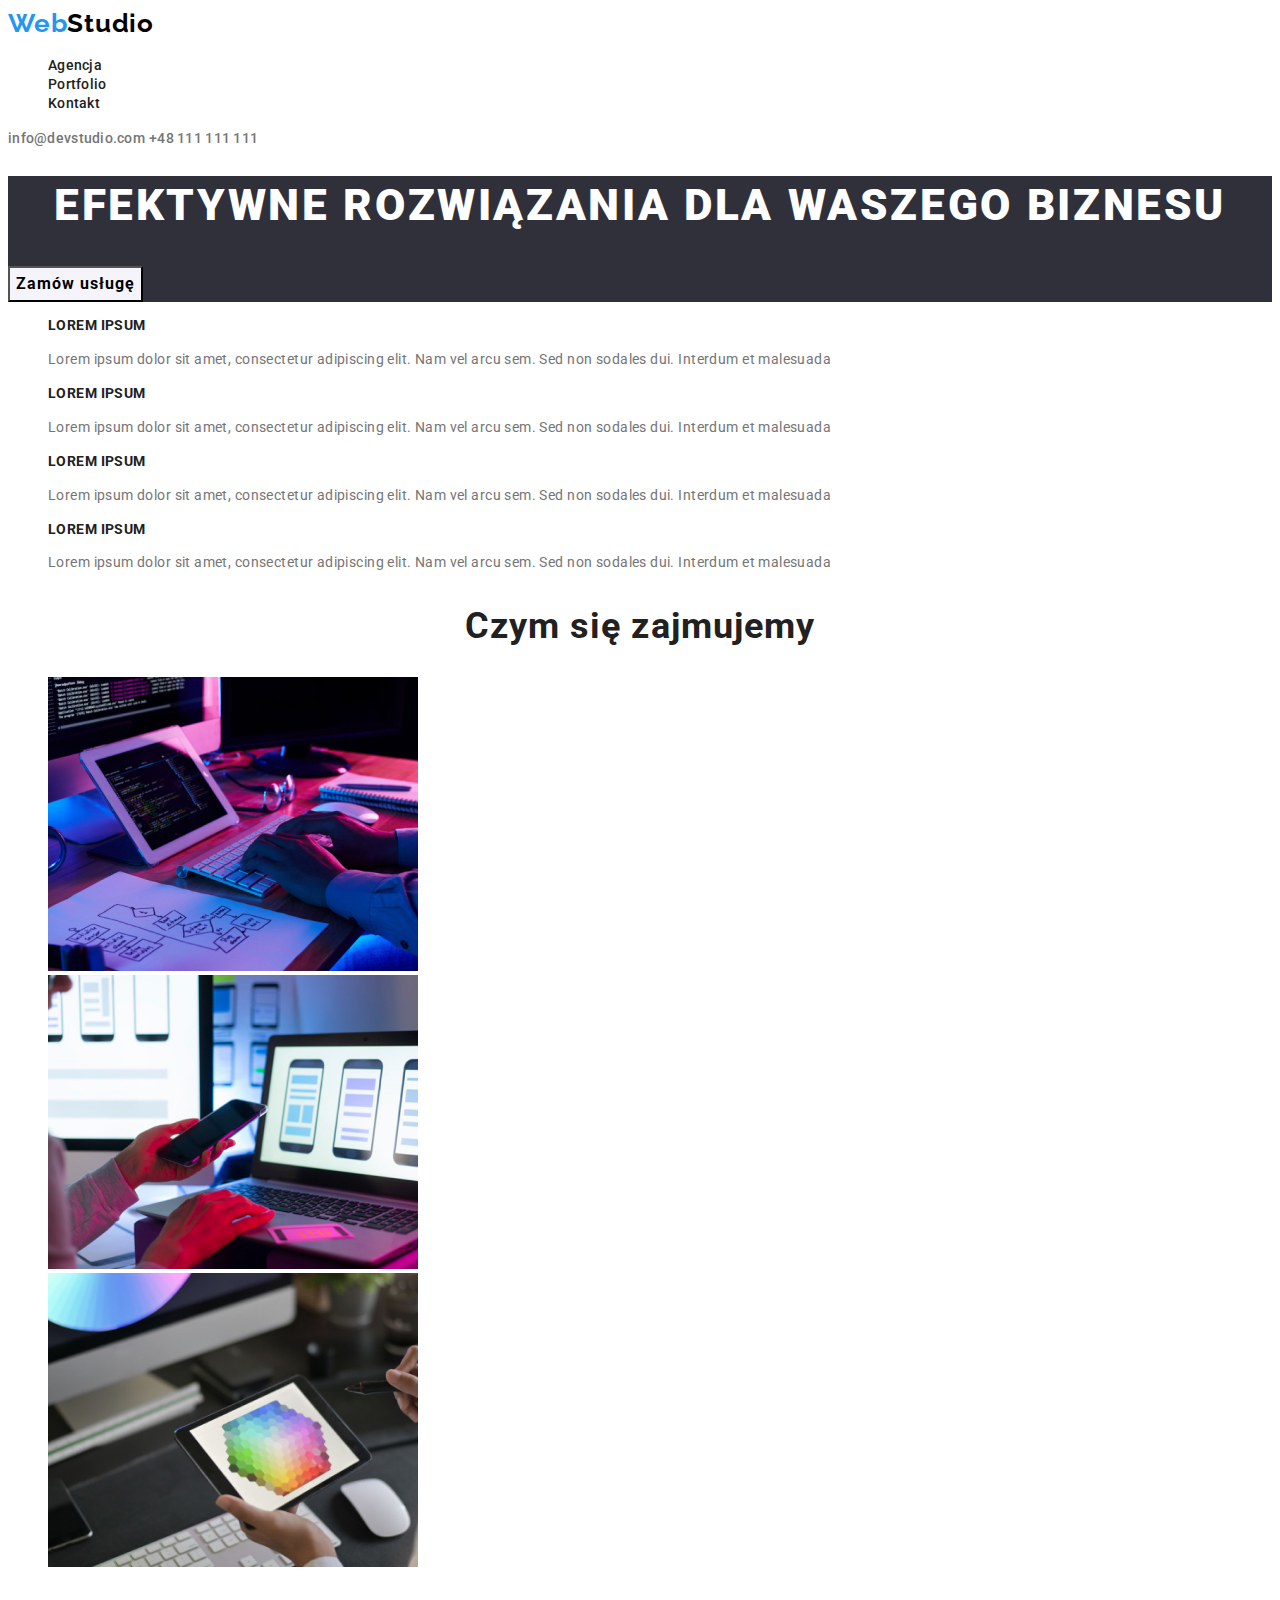
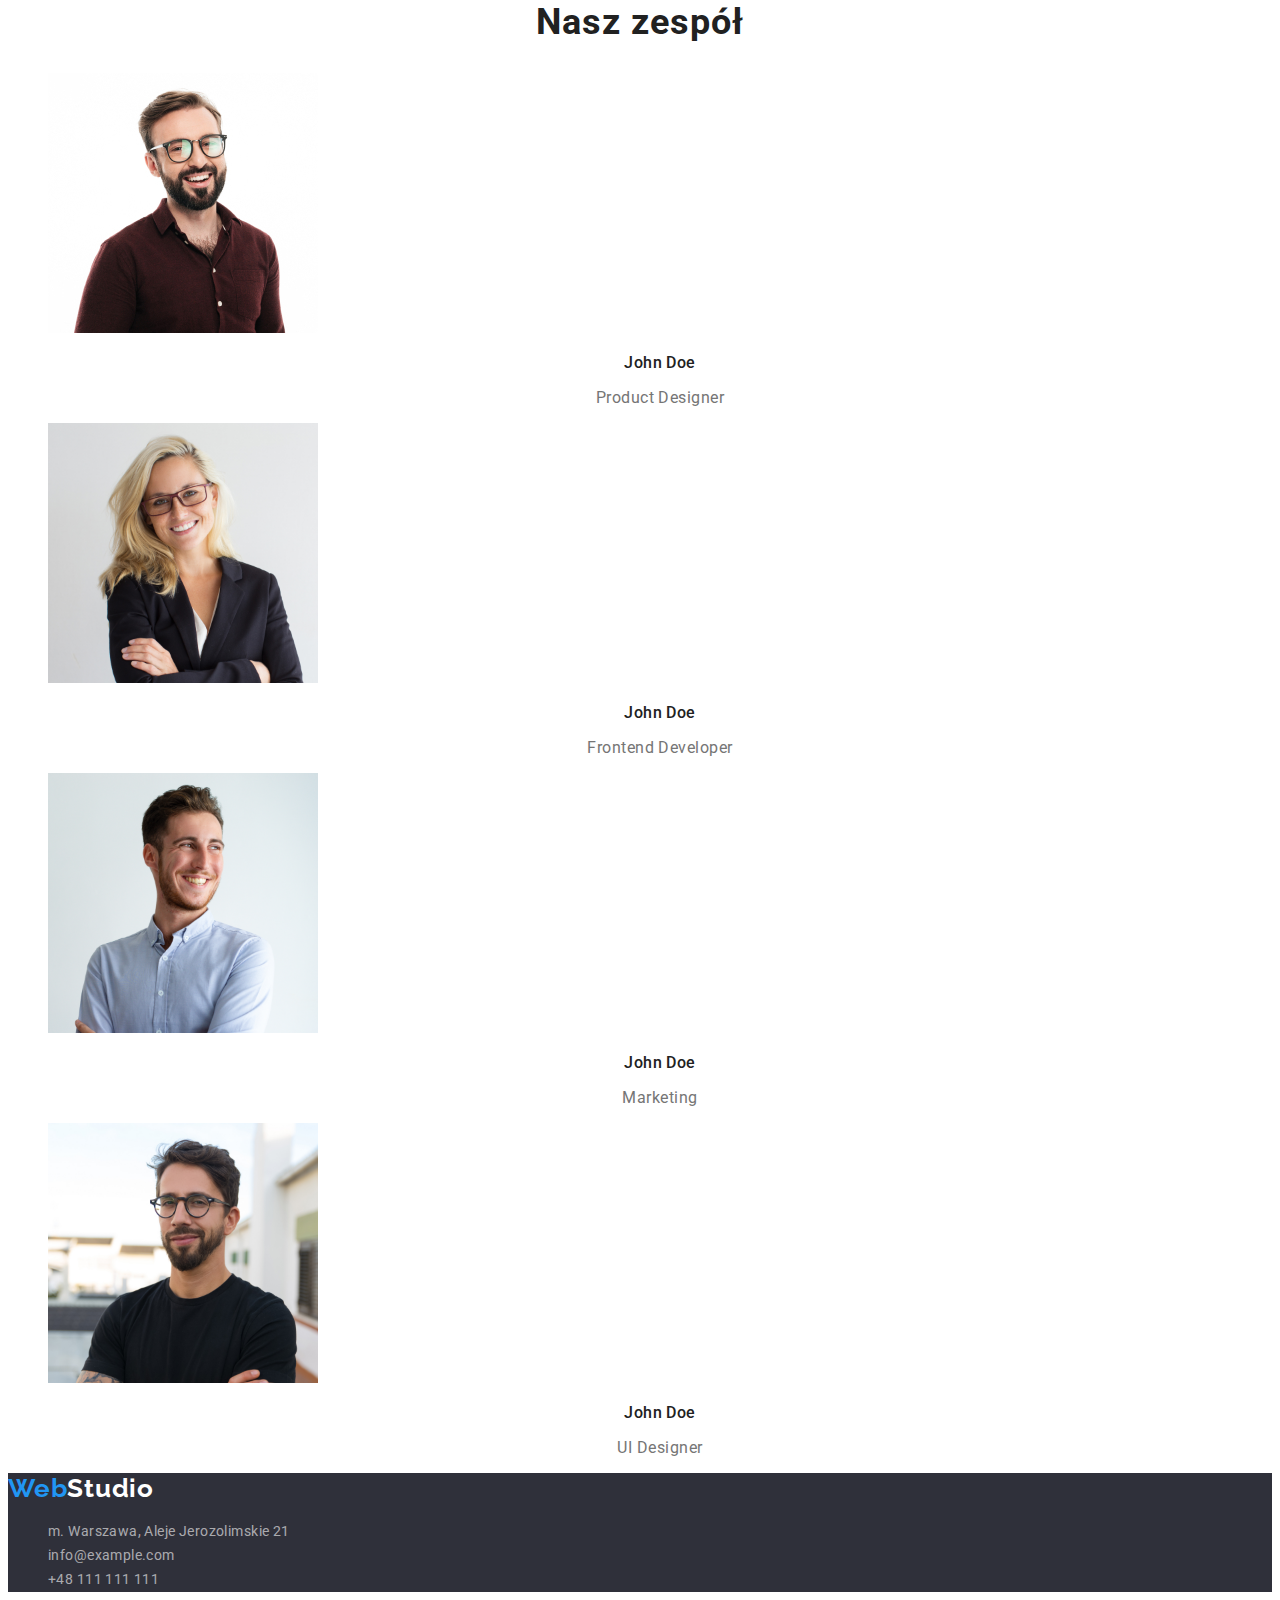
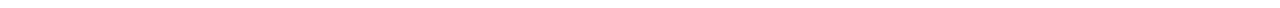
==== index.html @ 9ea631d7 "first commit" ====
<!DOCTYPE html>
<html lang="en">

<head>
  <meta charset="UTF-8" />
  <meta http-equiv="X-UA-Compatible" content="IE=edge" />
  <meta name="viewport" content="width=device-width, initial-scale=1.0" />
  <title>Studio</title>
  <link rel="stylesheet" href="./css/styles.css" />
  <link rel="preconnect" href="https://fonts.googleapis.com" />
  <link rel="preconnect" href="https://fonts.gstatic.com" crossorigin />
  <link href="https://fonts.googleapis.com/css2?family=Raleway:wght@700&family=Roboto:wght@400;500;700;900&display=swap"
    rel="stylesheet" />
</head>

<body>
  <!-- HEADER -->
  <header>
    <div>
      <a class="web-studio-link-header" href="./index.html"> <span class="blue-text">Web</span><span
          class="black-text">Studio</span> </a>

      <nav>
        <ul class="nav-links">
          <li>
            <a href="#">Agencja</a>
          </li>
          <li>
            <a href="./portfolio.html">Portfolio</a>
          </li>
          <li>
            <a href="#">Kontakt</a>
          </li>
        </ul>
      </nav>

      <a class="nav-header-mail" href="mailto:info@devstudio.com">info@devstudio.com</a>
      <a class="nav-header-tel" href="tel:+48111111111">+48 111 111 111</a>
    </div>
  </header>

  <!-- MAIN -->
  <main>
    <!-- EFFECTIVE SOLUTIONS -->
    <div class="effective-solutions">
      <h1 class="effective-solutions-title">EFEKTYWNE ROZWIĄZANIA DLA WASZEGO BIZNESU</h1>
      <button type="button" class="order-service-button">Zamów usługę</button>
    </div>

    <!-- OUR ATTRIBUTES -->
    <div>
      <ul class="our-attributes-list">
        <li>
          <p class="lorem-ipsum-title">LOREM IPSUM</p>
          <p class="lorem-ipsum-content">Lorem ipsum dolor sit amet, consectetur adipiscing elit. Nam vel arcu sem. Sed non sodales dui. Interdum et
            malesuada</p>
        </li>
        <li>
          <p class="lorem-ipsum-title">LOREM IPSUM</p>
          <p class="lorem-ipsum-content">Lorem ipsum dolor sit amet, consectetur adipiscing elit. Nam vel arcu sem. Sed non sodales dui. Interdum et
            malesuada</p>
        </li>
        <li>
          <p class="lorem-ipsum-title">LOREM IPSUM</p>
          <p class="lorem-ipsum-content">Lorem ipsum dolor sit amet, consectetur adipiscing elit. Nam vel arcu sem. Sed non sodales dui. Interdum et
            malesuada</p>
        </li>
        <li>
          <p class="lorem-ipsum-title">LOREM IPSUM</p>
          <p class="lorem-ipsum-content">Lorem ipsum dolor sit amet, consectetur adipiscing elit. Nam vel arcu sem. Sed non sodales dui. Interdum et
            malesuada</p>
        </li>
      </ul>
    </div>

    <!-- WHAT DO WE DO -->
    <section>
      <h2 class="what-do-we-do-title">Czym się zajmujemy</h2>
      <div>
        <ul class="what-do-we-do-list">
          <li>
            <img src="./images/whatdowedo/whatdowedo-img-1.jpg" alt="a person writing on a keyboard" width="370"
              height="294" />
          </li>
          <li>
            <img src="./images/whatdowedo/whatdowedo-img-2.jpg" alt="a person holding a mobile phone" width="370"
              height="294" />
          </li>
          <li>
            <img src="./images/whatdowedo/whatdowedo-img-3.jpg" alt="a person holding a tablet" width="370"
              height="294" />
          </li>
        </ul>
      </div>
    </section>

    <!-- OUR TEAM -->
    <section>
      <h2 class="our-team-title">Nasz zespół</h2>
      <div>
        <ul class="our-team-list">
          <li>
            <img src="./images/ourteam/ourteam-img-1.jpg" alt="a photo of a person" width="270" height="260" />
            <p class="our-team-worker-title">John Doe</p>
            <p class="our-team-worker-position">Product Designer</p>
          </li>
          <li>
            <img src="./images/ourteam/ourteam-img-2.jpg" alt="a photo of a person" width="270" height="260" />
            <p class="our-team-worker-title">John Doe</p>
            <p class="our-team-worker-position">Frontend Developer</p>
          </li>
          <li>
            <img src="./images/ourteam/ourteam-img-3.jpg" alt="a photo of a person" width="270" height="260" />
            <p class="our-team-worker-title">John Doe</p>
            <p class="our-team-worker-position">Marketing</p>
          </li>
          <li>
            <img src="./images/ourteam/ourteam-img-4.jpg" alt="a photo of a person" width="270" height="260" />
            <p class="our-team-worker-title">John Doe</p>
            <p class="our-team-worker-position">UI Designer</p>
          </li>
        </ul>
      </div>
    </section>
  </main>

  <!-- FOOTER -->
  <footer>
    <div class="footer-main">
      <a class="web-studio-link-footer" href="./index.html"> <span class="blue-text">Web</span><span
          class="white-text">Studio</span> </a>
      <address>
        <ul class="footer-address-list">
          <li>
            <a class="footer-address-city" href="https://goo.gl/maps/8UY9UsFs9C7cdCLy5" target="_blank">m. Warszawa,
              Aleje Jerozolimskie 21</a>
          </li>
          <li>
            <a class="footer-address-mail" href="mailto:info@example.com">info@example.com</a>
          </li>
          <li>
            <a class="footer-address-tel" href="tel:+48111111111">+48 111 111 111</a>
          </li>
        </ul>
      </address>
    </div>
  </footer>
</body>

</html>
---- css/styles.css ----
:root {
  --solid-black-color: rgba(0, 0, 0, 100%);
  --black-color: rgba(33, 33, 33, 100%);
  --white-color: rgba(255, 255, 255, 100%);
  --blue-color: rgba(33, 150, 243, 100%);
  --grey-color: rgba(117, 117, 117, 100%);
  --es-and-footer-bg-color: rgba(47, 48, 58, 100%);
  --btn-white-bg-color: rgba(245, 244, 250, 100%);
  --white-opacity-60-color: rgba(255, 255, 255, 60%);
}

body {
  font-family: 'Roboto', sans-serif;
  color: var(--black-color);
  background-color: var(--white-color);
}

.web-studio-link-header {
  text-decoration: none;
  font-family: 'Raleway', sans-serif;
  font-style: normal;
  font-weight: bold;
  font-size: 26px;
  line-height: 1.19;
  letter-spacing: 0.03em;
}

.blue-text {
  color: var(--blue-color);
}

.black-text {
  color: var(--solid-black-color);
}

.white-text {
  color: var(--white-color);
}

.nav-links {
  list-style-type: none;
}

.nav-links a {
  color: var(--black-color);
}

.nav-links a,
.nav-header-mail,
.nav-header-tel {
  text-decoration: none;
  font-family: inherit;
  font-style: normal;
  font-weight: 500;
  font-size: 14px;
  line-height: 1.14;
  letter-spacing: 0.02em;
}

.nav-links a:hover,
.nav-links a:focus,
.nav-header-mail:hover,
.nav-header-mail:focus,
.nav-header-tel:hover,
.nav-header-tel:focus {
  text-decoration: none;
  color: var(--blue-color);
}

.nav-header-mail,
.nav-header-tel {
  color: var(--grey-color);
}

.effective-solutions {
  background-color: var(--es-and-footer-bg-color);
}

.effective-solutions-title {
  color: var(--white-color);
  font-family: inherit;
  font-style: normal;
  font-weight: 900;
  font-size: 44px;
  line-height: 1.36;
  text-align: center;
  letter-spacing: 0.06em;
  text-transform: uppercase;
}

.order-service-button {
  color: var(--solid-black-color);
  background-color: var(--btn-white-bg-color);
  font-family: inherit;
  font-style: normal;
  font-weight: bold;
  font-size: 16px;
  line-height: 1.875;
  display: flex;
  align-items: center;
  text-align: center;
  letter-spacing: 0.06em;
}

.order-service-button:hover,
.order-service-button:focus {
  color: var(--white-color);
  background-color: var(--blue-color);
  cursor: pointer;
}

.our-attributes-list,
.what-do-we-do-list,
.our-team-list,
.portfolio-list {
  list-style-type: none;
}

.lorem-ipsum-title {
  font-weight: bold;
  line-height: 1.14;
  text-transform: uppercase;
}

.lorem-ipsum-content {
  color: var(--grey-color);
  line-height: 1.714;
}

.lorem-ipsum-title,
.lorem-ipsum-content {
  font-family: inherit;
  font-size: 14px;
  letter-spacing: 0.03em;
}

.what-do-we-do-title,
.our-team-title {
  font-family: inherit;
  font-style: normal;
  font-weight: bold;
  font-size: 36px;
  line-height: 1.17;
  text-align: center;
  letter-spacing: 0.03em;
}

.our-team-worker-title {
  font-weight: 500;
}

.our-team-worker-position {
  color: var(--grey-color);
}

.our-team-worker-title,
.our-team-worker-position {
  font-family: inherit;
  font-size: 16px;
  line-height: 1.1875;
  text-align: center;
  letter-spacing: 0.03em;
}

.footer-main {
  background-color: var(--es-and-footer-bg-color);
}

.web-studio-link-footer {
  text-decoration: none;
  font-family: 'Raleway', sans-serif;
  font-style: normal;
  font-weight: bold;
  font-size: 26px;
  line-height: 1.19;
  letter-spacing: 0.03em;
}

.footer-address-list {
  list-style-type: none;
}

.footer-address-city,
.footer-address-mail,
.footer-address-tel {
  color: var(--white-opacity-60-color);
  text-decoration: none;
  font-family: inherit;
  font-style: normal;
  font-weight: normal;
  font-size: 14px;
  line-height: 1.714;
  letter-spacing: 0.03em;
}

.footer-address-city:hover,
.footer-address-city:focus,
.footer-address-mail:hover,
.footer-address-mail:focus,
.footer-address-tel:hover,
.footer-address-tel:focus {
  color: var(--white-color);
}

.filter-button {
  color: var(--solid-black-color);
  background-color: var(--btn-white-bg-color);
  font-family: inherit;
  font-style: normal;
  font-weight: 500;
  font-size: 16px;
  line-height: 1.625;
  text-align: center;
  letter-spacing: 0.03em;
}

.filter-button:hover,
.filter-button:focus {
  color: var(--white-color);
  background-color: var(--blue-color);
  cursor: pointer;
}

.portfolio-content-title,
.portfolio-content-description {
  font-family: inherit;
}

.portfolio-content-title {
  font-weight: bold;
  font-size: 18px;
  line-height: 2;
  letter-spacing: 0.06em;
}

.portfolio-content-description {
  font-size: 16px;
  line-height: 1.875;
  letter-spacing: 0.03em;
}
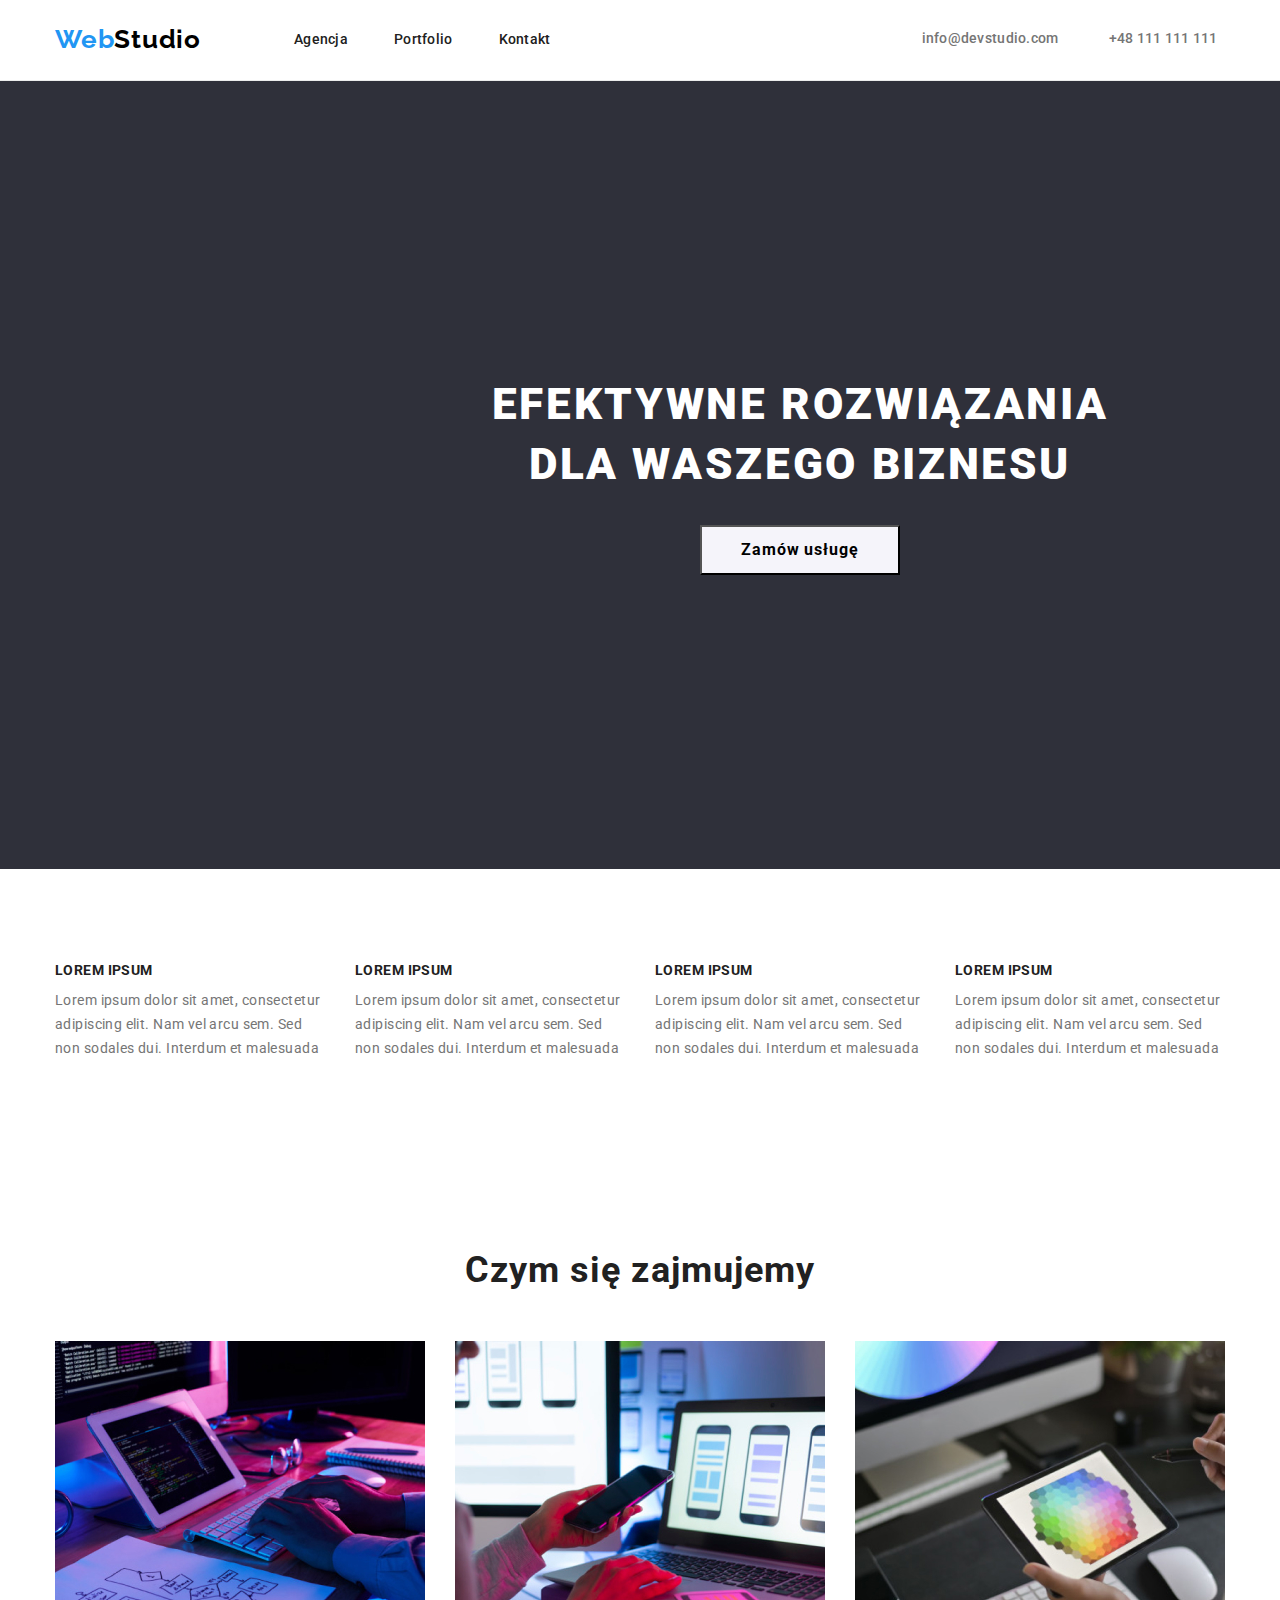
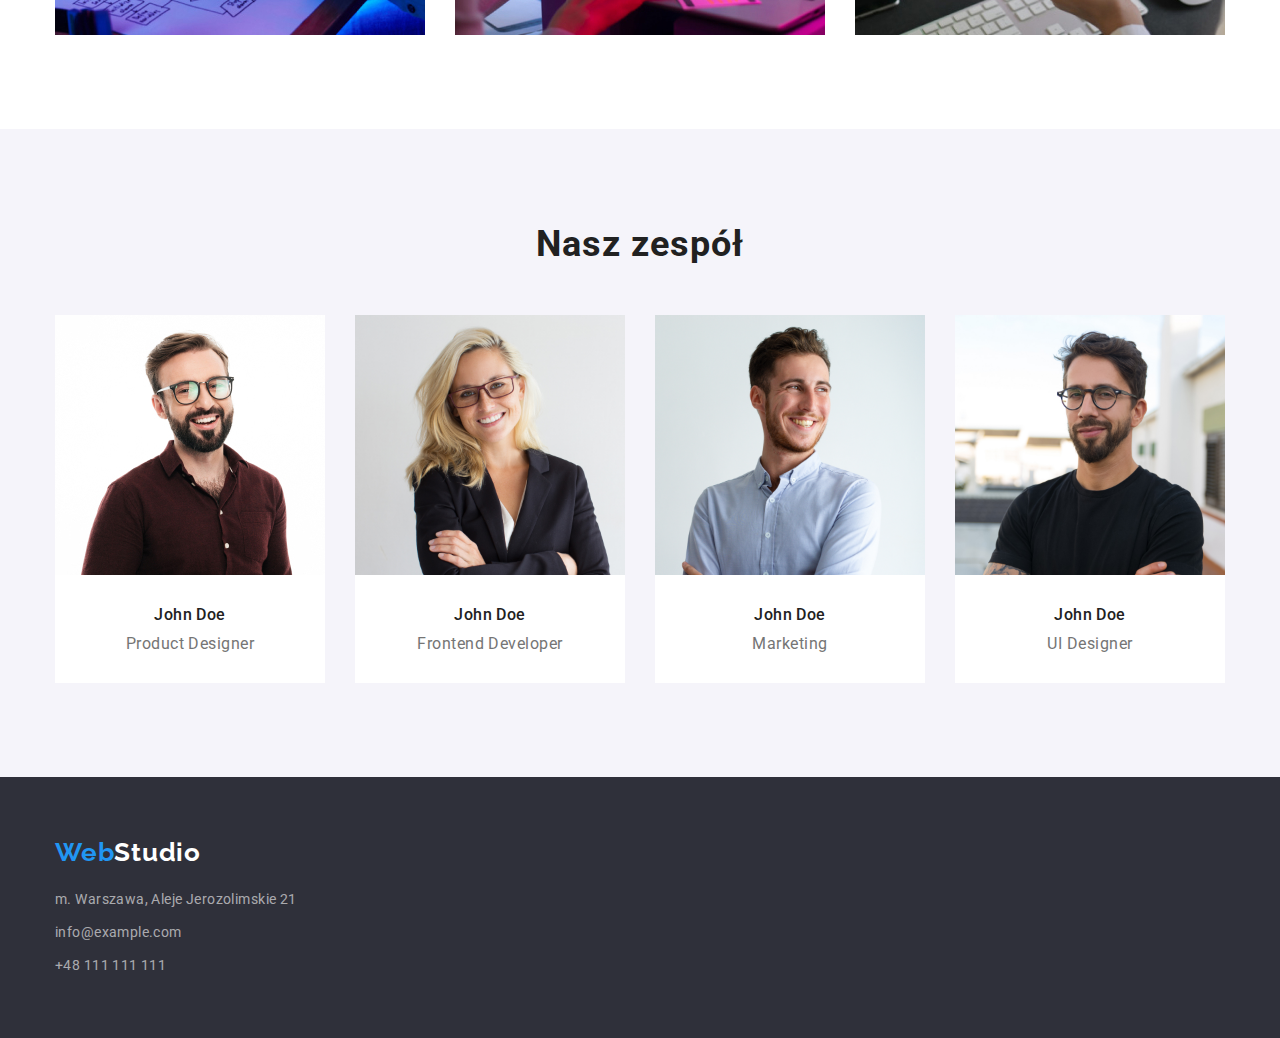
==== commit 55f95751: "chyba dobrze v1.0" ====
--- a/index.html
+++ b/index.html
@@ -1,150 +1,154 @@
 <!DOCTYPE html>
 <html lang="en">
+  <head>
+    <meta charset="UTF-8" />
+    <meta http-equiv="X-UA-Compatible" content="IE=edge" />
+    <meta name="viewport" content="width=device-width, initial-scale=1.0" />
+    <title>Studio</title>
+    <link rel="stylesheet" href="./css/modern-normalize.css" />
+    <link rel="stylesheet" href="./css/styles.css" />
+    <link rel="preconnect" href="https://fonts.googleapis.com" />
+    <link rel="preconnect" href="https://fonts.gstatic.com" crossorigin />
+    <link href="https://fonts.googleapis.com/css2?family=Raleway:wght@700&family=Roboto:wght@400;500;700;900&display=swap" rel="stylesheet" />
+  </head>
 
-<head>
-  <meta charset="UTF-8" />
-  <meta http-equiv="X-UA-Compatible" content="IE=edge" />
-  <meta name="viewport" content="width=device-width, initial-scale=1.0" />
-  <title>Studio</title>
-  <link rel="stylesheet" href="./css/styles.css" />
-  <link rel="preconnect" href="https://fonts.googleapis.com" />
-  <link rel="preconnect" href="https://fonts.gstatic.com" crossorigin />
-  <link href="https://fonts.googleapis.com/css2?family=Raleway:wght@700&family=Roboto:wght@400;500;700;900&display=swap"
-    rel="stylesheet" />
-</head>
+  <body>
+    <!-- HEADER -->
+    <header class="header">
+      <div class="container">
+        <a class="web-studio-link-header link" href="./index.html"> <span class="blue-text">Web</span><span class="black-text">Studio</span> </a>
 
-<body>
-  <!-- HEADER -->
-  <header>
-    <div>
-      <a class="web-studio-link-header" href="./index.html"> <span class="blue-text">Web</span><span
-          class="black-text">Studio</span> </a>
+        <nav class="navigation">
+          <ul class="nav-links list">
+            <li class="navigation-item">
+              <a href="#">Agencja</a>
+            </li>
+            <li class="navigation-item">
+              <a href="./portfolio.html">Portfolio</a>
+            </li>
+            <li class="navigation-item">
+              <a href="#">Kontakt</a>
+            </li>
+          </ul>
+        </nav>
 
-      <nav>
-        <ul class="nav-links">
-          <li>
-            <a href="#">Agencja</a>
-          </li>
-          <li>
-            <a href="./portfolio.html">Portfolio</a>
-          </li>
-          <li>
-            <a href="#">Kontakt</a>
-          </li>
-        </ul>
-      </nav>
+        <a class="nav-header-mail" href="mailto:info@devstudio.com">info@devstudio.com</a>
+        <a class="nav-header-tel" href="tel:+48111111111">+48 111 111 111</a>
+      </div>
+    </header>
 
-      <a class="nav-header-mail" href="mailto:info@devstudio.com">info@devstudio.com</a>
-      <a class="nav-header-tel" href="tel:+48111111111">+48 111 111 111</a>
-    </div>
-  </header>
+    <!-- MAIN -->
+    <main>
+      <!-- EFFECTIVE SOLUTIONS -->
+      <div class="effective-solutions section">
+        <h1 class="effective-solutions-title">EFEKTYWNE ROZWIĄZANIA DLA WASZEGO BIZNESU</h1>
+        <button type="button" class="order-service-button">Zamów usługę</button>
+      </div>
 
-  <!-- MAIN -->
-  <main>
-    <!-- EFFECTIVE SOLUTIONS -->
-    <div class="effective-solutions">
-      <h1 class="effective-solutions-title">EFEKTYWNE ROZWIĄZANIA DLA WASZEGO BIZNESU</h1>
-      <button type="button" class="order-service-button">Zamów usługę</button>
-    </div>
+      <!-- OUR ATTRIBUTES -->
+      <section class="our-attributes section">
+        <div class="container">
+          <ul class="our-attributes-list list">
+            <li class="our-attributes-list-element">
+              <p class="lorem-ipsum-title">LOREM IPSUM</p>
+              <p class="lorem-ipsum-content">
+                Lorem ipsum dolor sit amet, consectetur adipiscing elit. Nam vel arcu sem. Sed non sodales dui. Interdum et malesuada
+              </p>
+            </li>
+            <li class="our-attributes-list-element">
+              <p class="lorem-ipsum-title">LOREM IPSUM</p>
+              <p class="lorem-ipsum-content">
+                Lorem ipsum dolor sit amet, consectetur adipiscing elit. Nam vel arcu sem. Sed non sodales dui. Interdum et malesuada
+              </p>
+            </li>
+            <li class="our-attributes-list-element">
+              <p class="lorem-ipsum-title">LOREM IPSUM</p>
+              <p class="lorem-ipsum-content">
+                Lorem ipsum dolor sit amet, consectetur adipiscing elit. Nam vel arcu sem. Sed non sodales dui. Interdum et malesuada
+              </p>
+            </li>
+            <li class="our-attributes-list-element">
+              <p class="lorem-ipsum-title">LOREM IPSUM</p>
+              <p class="lorem-ipsum-content">
+                Lorem ipsum dolor sit amet, consectetur adipiscing elit. Nam vel arcu sem. Sed non sodales dui. Interdum et malesuada
+              </p>
+            </li>
+          </ul>
+        </div>
+      </section>
 
-    <!-- OUR ATTRIBUTES -->
-    <div>
-      <ul class="our-attributes-list">
-        <li>
-          <p class="lorem-ipsum-title">LOREM IPSUM</p>
-          <p class="lorem-ipsum-content">Lorem ipsum dolor sit amet, consectetur adipiscing elit. Nam vel arcu sem. Sed non sodales dui. Interdum et
-            malesuada</p>
-        </li>
-        <li>
-          <p class="lorem-ipsum-title">LOREM IPSUM</p>
-          <p class="lorem-ipsum-content">Lorem ipsum dolor sit amet, consectetur adipiscing elit. Nam vel arcu sem. Sed non sodales dui. Interdum et
-            malesuada</p>
-        </li>
-        <li>
-          <p class="lorem-ipsum-title">LOREM IPSUM</p>
-          <p class="lorem-ipsum-content">Lorem ipsum dolor sit amet, consectetur adipiscing elit. Nam vel arcu sem. Sed non sodales dui. Interdum et
-            malesuada</p>
-        </li>
-        <li>
-          <p class="lorem-ipsum-title">LOREM IPSUM</p>
-          <p class="lorem-ipsum-content">Lorem ipsum dolor sit amet, consectetur adipiscing elit. Nam vel arcu sem. Sed non sodales dui. Interdum et
-            malesuada</p>
-        </li>
-      </ul>
-    </div>
+      <!-- WHAT DO WE DO -->
+      <section class="what-do-we-do section">
+        <div class="container">
+          <h2 class="what-do-we-do-title">Czym się zajmujemy</h2>
+          <div>
+            <ul class="what-do-we-do-list list">
+              <li class="what-do-we-do-list-item">
+                <img src="./images/whatdowedo/whatdowedo-img-1.jpg" alt="a person writing on a keyboard" width="370" height="294" />
+              </li>
+              <li class="what-do-we-do-list-item">
+                <img src="./images/whatdowedo/whatdowedo-img-2.jpg" alt="a person holding a mobile phone" width="370" height="294" />
+              </li>
+              <li class="what-do-we-do-list-item">
+                <img src="./images/whatdowedo/whatdowedo-img-3.jpg" alt="a person holding a tablet" width="370" height="294" />
+              </li>
+            </ul>
+          </div>
+        </div>
+      </section>
 
-    <!-- WHAT DO WE DO -->
-    <section>
-      <h2 class="what-do-we-do-title">Czym się zajmujemy</h2>
-      <div>
-        <ul class="what-do-we-do-list">
-          <li>
-            <img src="./images/whatdowedo/whatdowedo-img-1.jpg" alt="a person writing on a keyboard" width="370"
-              height="294" />
-          </li>
-          <li>
-            <img src="./images/whatdowedo/whatdowedo-img-2.jpg" alt="a person holding a mobile phone" width="370"
-              height="294" />
-          </li>
-          <li>
-            <img src="./images/whatdowedo/whatdowedo-img-3.jpg" alt="a person holding a tablet" width="370"
-              height="294" />
-          </li>
-        </ul>
+      <!-- OUR TEAM -->
+      <section class="our-team section">
+        <div class="container">
+          <h2 class="our-team-title">Nasz zespół</h2>
+          <div>
+            <ul class="our-team-list list">
+              <li class="our-team-list-item">
+                <img src="./images/ourteam/ourteam-img-1.jpg" alt="a photo of a person" width="270" height="260" />
+                <p class="our-team-worker-title">John Doe</p>
+                <p class="our-team-worker-position">Product Designer</p>
+              </li>
+              <li class="our-team-list-item">
+                <img src="./images/ourteam/ourteam-img-2.jpg" alt="a photo of a person" width="270" height="260" />
+                <p class="our-team-worker-title">John Doe</p>
+                <p class="our-team-worker-position">Frontend Developer</p>
+              </li>
+              <li class="our-team-list-item">
+                <img src="./images/ourteam/ourteam-img-3.jpg" alt="a photo of a person" width="270" height="260" />
+                <p class="our-team-worker-title">John Doe</p>
+                <p class="our-team-worker-position">Marketing</p>
+              </li>
+              <li class="our-team-list-item">
+                <img src="./images/ourteam/ourteam-img-4.jpg" alt="a photo of a person" width="270" height="260" />
+                <p class="our-team-worker-title">John Doe</p>
+                <p class="our-team-worker-position">UI Designer</p>
+              </li>
+            </ul>
+          </div>
+        </div>
+      </section>
+    </main>
+
+    <!-- FOOTER -->
+    <footer class="footer">
+      <div class="container">
+        <div class="footer-main">
+          <a class="web-studio-link-footer link" href="./index.html"> <span class="blue-text">Web</span><span class="white-text">Studio</span> </a>
+          <address>
+            <ul class="footer-address-list list">
+              <li class="footer-address-list-item">
+                <a class="footer-address-city link" href="https://goo.gl/maps/8UY9UsFs9C7cdCLy5" target="_blank">m. Warszawa, Aleje Jerozolimskie 21</a>
+              </li>
+              <li class="footer-address-list-item">
+                <a class="footer-address-mail link" href="mailto:info@example.com">info@example.com</a>
+              </li>
+              <li class="footer-address-list-item">
+                <a class="footer-address-tel link" href="tel:+48111111111">+48 111 111 111</a>
+              </li>
+            </ul>
+          </address>
+        </div>
       </div>
-    </section>
-
-    <!-- OUR TEAM -->
-    <section>
-      <h2 class="our-team-title">Nasz zespół</h2>
-      <div>
-        <ul class="our-team-list">
-          <li>
-            <img src="./images/ourteam/ourteam-img-1.jpg" alt="a photo of a person" width="270" height="260" />
-            <p class="our-team-worker-title">John Doe</p>
-            <p class="our-team-worker-position">Product Designer</p>
-          </li>
-          <li>
-            <img src="./images/ourteam/ourteam-img-2.jpg" alt="a photo of a person" width="270" height="260" />
-            <p class="our-team-worker-title">John Doe</p>
-            <p class="our-team-worker-position">Frontend Developer</p>
-          </li>
-          <li>
-            <img src="./images/ourteam/ourteam-img-3.jpg" alt="a photo of a person" width="270" height="260" />
-            <p class="our-team-worker-title">John Doe</p>
-            <p class="our-team-worker-position">Marketing</p>
-          </li>
-          <li>
-            <img src="./images/ourteam/ourteam-img-4.jpg" alt="a photo of a person" width="270" height="260" />
-            <p class="our-team-worker-title">John Doe</p>
-            <p class="our-team-worker-position">UI Designer</p>
-          </li>
-        </ul>
-      </div>
-    </section>
-  </main>
-
-  <!-- FOOTER -->
-  <footer>
-    <div class="footer-main">
-      <a class="web-studio-link-footer" href="./index.html"> <span class="blue-text">Web</span><span
-          class="white-text">Studio</span> </a>
-      <address>
-        <ul class="footer-address-list">
-          <li>
-            <a class="footer-address-city" href="https://goo.gl/maps/8UY9UsFs9C7cdCLy5" target="_blank">m. Warszawa,
-              Aleje Jerozolimskie 21</a>
-          </li>
-          <li>
-            <a class="footer-address-mail" href="mailto:info@example.com">info@example.com</a>
-          </li>
-          <li>
-            <a class="footer-address-tel" href="tel:+48111111111">+48 111 111 111</a>
-          </li>
-        </ul>
-      </address>
-    </div>
-  </footer>
-</body>
-
-</html>+    </footer>
+  </body>
+</html>
--- a/css/styles.css
+++ b/css/styles.css
@@ -7,6 +7,7 @@
   --es-and-footer-bg-color: rgba(47, 48, 58, 100%);
   --btn-white-bg-color: rgba(245, 244, 250, 100%);
   --white-opacity-60-color: rgba(255, 255, 255, 60%);
+  --header-border-color: rgba(236, 236, 236, 100%);
 }
 
 body {
@@ -15,14 +16,88 @@
   background-color: var(--white-color);
 }
 
+h1,
+h2,
+h3,
+h4,
+h5,
+h6 {
+  margin: 0;
+  padding: 0;
+}
+
+ul,
+ol {
+  margin: 0;
+  padding: 0;
+}
+
+p {
+  margin: 0;
+  padding: 0;
+}
+
+img {
+  display: block;
+}
+
+.list {
+  list-style: none;
+}
+
+.link {
+  text-decoration: none;
+}
+
+.container {
+  width: 1200px;
+  padding: 0 15px;
+  margin: 0 auto;
+  align-items: center;
+}
+
+.section {
+  padding-top: 94px;
+  padding-bottom: 94px;
+}
+
+/* ==== HEADER ==== */
+
+.header {
+  border-bottom: 1px solid var(--header-border-color);
+}
+
+.header .container {
+  display: flex;
+  padding-top: 24px;
+  padding-bottom: 25px;
+}
+
+.navigation {
+  display: flex;
+}
+
+.nav-links {
+  display: flex;
+}
+
+.navigation-item:not(:last-child) {
+  margin-right: 46px;
+}
+
 .web-studio-link-header {
-  text-decoration: none;
   font-family: 'Raleway', sans-serif;
   font-style: normal;
   font-weight: bold;
   font-size: 26px;
   line-height: 1.19;
   letter-spacing: 0.03em;
+  margin-right: 93px;
+}
+
+.nav-header-mail {
+  margin-left: 371px;
+  margin-right: 50px;
 }
 
 .blue-text {
@@ -35,10 +110,6 @@
 
 .white-text {
   color: var(--white-color);
-}
-
-.nav-links {
-  list-style-type: none;
 }
 
 .nav-links a {
@@ -72,6 +143,8 @@
   color: var(--grey-color);
 }
 
+/* ==== EFFECTIVE SOLUTIONS ==== */
+
 .effective-solutions {
   background-color: var(--es-and-footer-bg-color);
 }
@@ -86,6 +159,8 @@
   text-align: center;
   letter-spacing: 0.06em;
   text-transform: uppercase;
+  width: 696px;
+  margin: 200px 452px 0 452px;
 }
 
 .order-service-button {
@@ -96,10 +171,12 @@
   font-weight: bold;
   font-size: 16px;
   line-height: 1.875;
-  display: flex;
   align-items: center;
   text-align: center;
   letter-spacing: 0.06em;
+  margin: 30px 700px 200px 700px;
+  width: 200px;
+  height: 50px;
 }
 
 .order-service-button:hover,
@@ -109,17 +186,21 @@
   cursor: pointer;
 }
 
-.our-attributes-list,
-.what-do-we-do-list,
-.our-team-list,
-.portfolio-list {
-  list-style-type: none;
+/* ==== OUR ATTRIBUTES ==== */
+
+.our-attributes-list {
+  display: flex;
+}
+
+.our-attributes-list-element:not(:last-child) {
+  margin-right: 30px;
 }
 
 .lorem-ipsum-title {
   font-weight: bold;
   line-height: 1.14;
   text-transform: uppercase;
+  margin-bottom: 10px;
 }
 
 .lorem-ipsum-content {
@@ -134,6 +215,55 @@
   letter-spacing: 0.03em;
 }
 
+/* ==== WHAT DO WE DO ==== */
+
+.what-do-we-do-title {
+  margin-bottom: 50px;
+  margin-right: auto;
+  margin-left: auto;
+}
+
+.what-do-we-do-list {
+  display: flex;
+}
+
+.what-do-we-do-list-item:not(:last-child) {
+  margin-right: 30px;
+}
+
+/* ==== OUR TEAM ==== */
+
+.our-team {
+  background-color: var(--btn-white-bg-color);
+}
+
+.our-team-title {
+  margin-bottom: 50px;
+}
+
+.our-team-list {
+  display: flex;
+}
+
+.our-team-list-item:not(:last-child) {
+  margin-right: 30px;
+}
+
+.our-team-list-item {
+  background-color: var(--white-color);
+  width: 270px;
+  height: 368px;
+}
+
+.our-team-worker-title {
+  margin-top: 30px;
+  margin-bottom: 10px;
+}
+
+.our-team-worker-position {
+  margin-bottom: 30px;
+}
+
 .what-do-we-do-title,
 .our-team-title {
   font-family: inherit;
@@ -162,29 +292,37 @@
   letter-spacing: 0.03em;
 }
 
-.footer-main {
+/* ==== FOOTER ==== */
+
+.footer {
   background-color: var(--es-and-footer-bg-color);
+  padding-top: 60px;
+  padding-bottom: 60px;
+}
+
+.footer-address-list-item:not(:last-child) {
+  margin-bottom: 9px;
+}
+
+.footer-address-list {
+  margin-top: 20px;
 }
 
 .web-studio-link-footer {
-  text-decoration: none;
   font-family: 'Raleway', sans-serif;
   font-style: normal;
   font-weight: bold;
   font-size: 26px;
   line-height: 1.19;
   letter-spacing: 0.03em;
-}
-
-.footer-address-list {
-  list-style-type: none;
+  width: 145px;
+  height: 31px;
 }
 
 .footer-address-city,
 .footer-address-mail,
 .footer-address-tel {
   color: var(--white-opacity-60-color);
-  text-decoration: none;
   font-family: inherit;
   font-style: normal;
   font-weight: normal;
@@ -202,6 +340,24 @@
   color: var(--white-color);
 }
 
+/* ==== PORTFOLIO ==== */
+
+/* ==== FILTER BUTTONS ==== */
+
+.filter-buttons {
+  width: 572px;
+  margin: 0 auto;
+}
+
+.filter-buttons-list {
+  display: flex;
+  margin-bottom: 34px;
+}
+
+.filter-buttons-list-item:not(:last-child) {
+  margin-right: 8px;
+}
+
 .filter-button {
   color: var(--solid-black-color);
   background-color: var(--btn-white-bg-color);
@@ -212,6 +368,8 @@
   line-height: 1.625;
   text-align: center;
   letter-spacing: 0.03em;
+  width: 121px;
+  height: 38px;
 }
 
 .filter-button:hover,
@@ -238,3 +396,38 @@
   line-height: 1.875;
   letter-spacing: 0.03em;
 }
+
+.portfolio-list {
+  display: flex;
+  flex-wrap: wrap;
+}
+
+.portfolio-list-item {
+  width: 370px;
+  height: 404px;
+  border: 1px solid var(--header-border-color);
+}
+
+.portfolio-list-item:nth-child(3n + 1) {
+  margin-right: 30px;
+}
+
+.portfolio-list-item:nth-child(3n + 2) {
+  margin-right: 30px;
+}
+
+.portfolio-list-item:nth-child(3n + 3) {
+  margin-right: 0px;
+}
+
+.portfolio-list-item:nth-child(-n + 6) {
+  margin-bottom: 30px;
+}
+
+.portfolio-list-description {
+  margin: 20px 24px;
+}
+
+.portfolio-content-title {
+  margin-bottom: 4px;
+}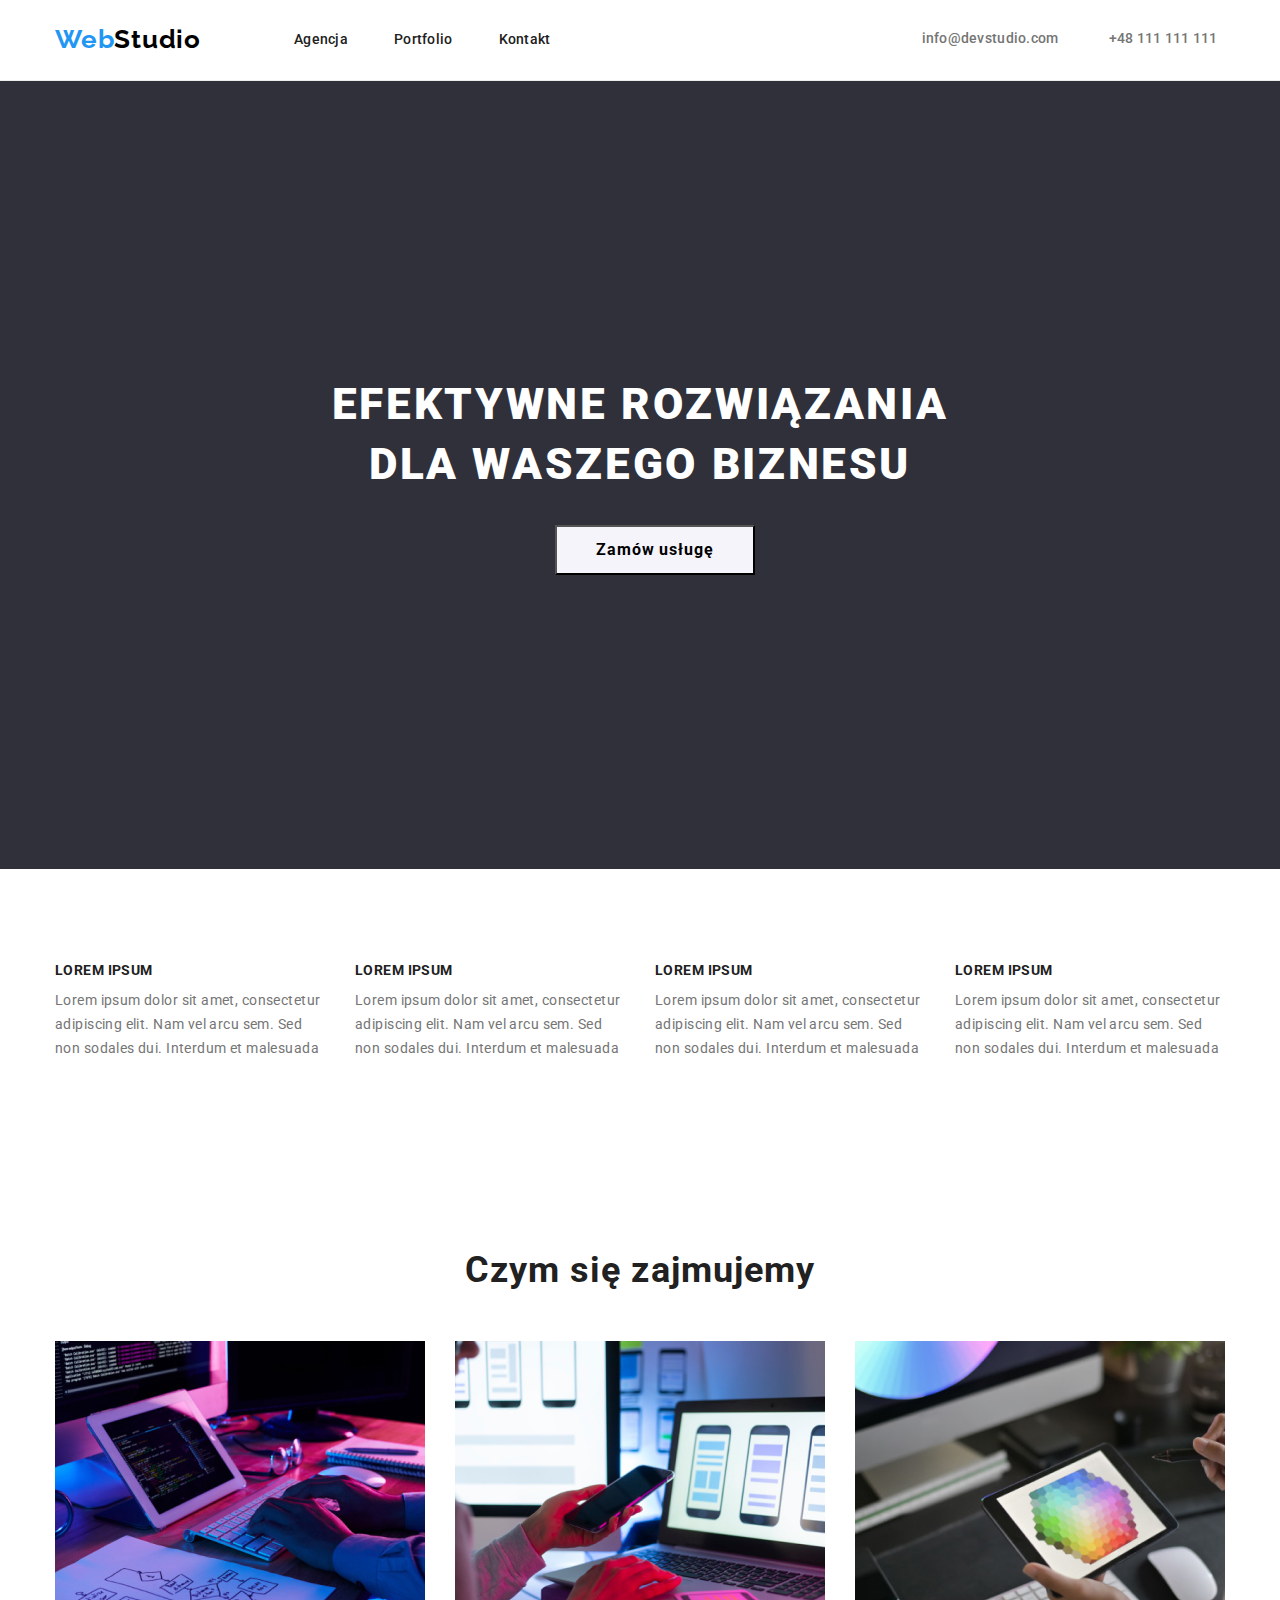
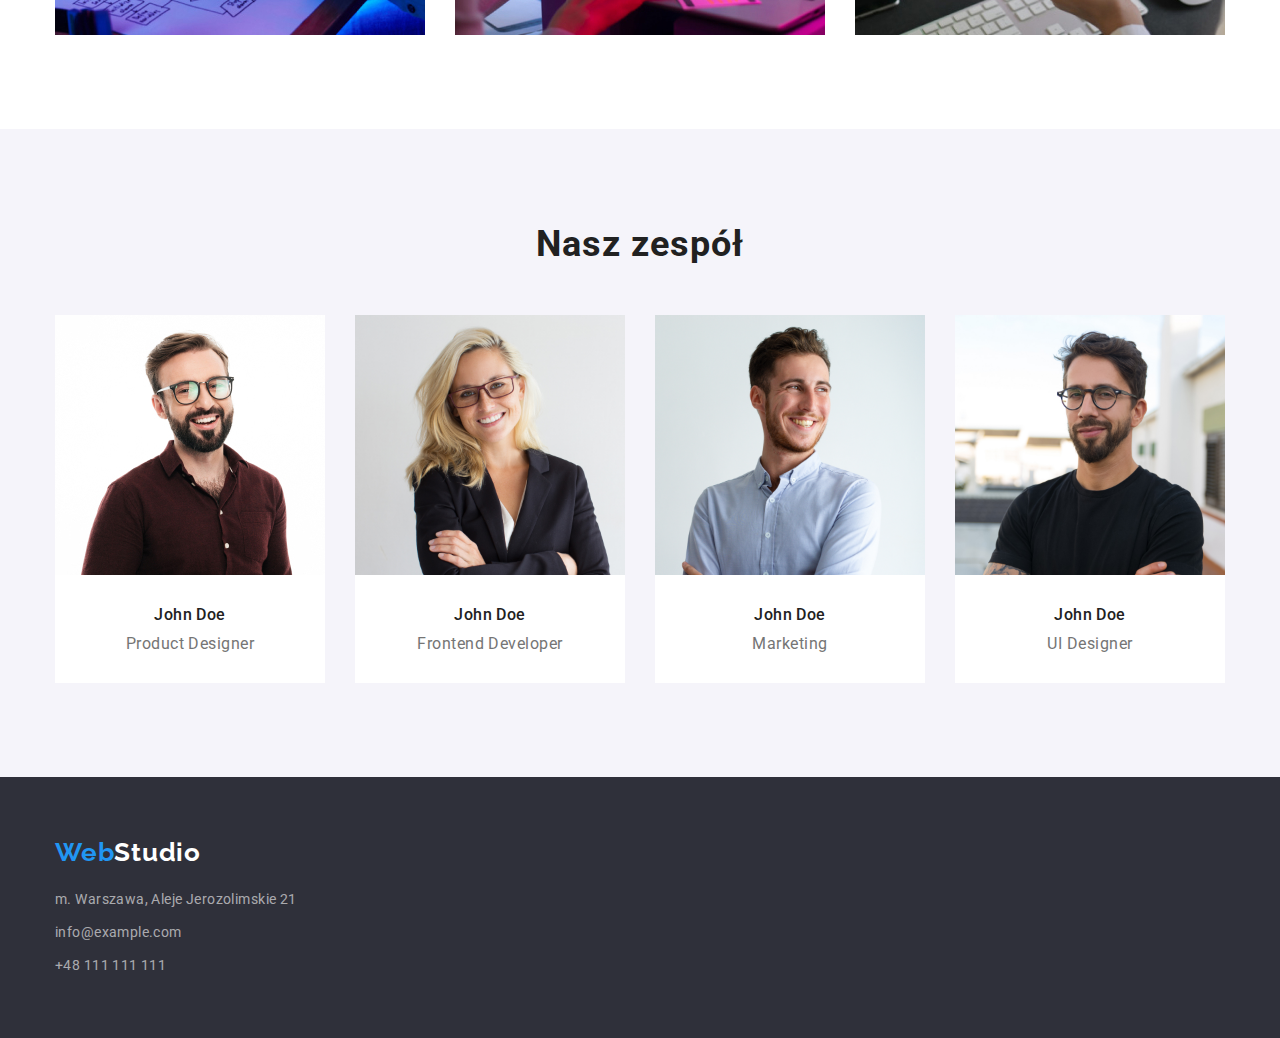
==== commit 7c502f44: "chyba dobrze v1.1" ====
--- a/index.html
+++ b/index.html
@@ -40,10 +40,13 @@
     <!-- MAIN -->
     <main>
       <!-- EFFECTIVE SOLUTIONS -->
-      <div class="effective-solutions section">
-        <h1 class="effective-solutions-title">EFEKTYWNE ROZWIĄZANIA DLA WASZEGO BIZNESU</h1>
-        <button type="button" class="order-service-button">Zamów usługę</button>
-      </div>
+      <section class="effective-solutions section">
+        <div class="container">
+          <h1 class="effective-solutions-title">EFEKTYWNE ROZWIĄZANIA DLA WASZEGO BIZNESU</h1>
+          <button type="button" class="order-service-button">Zamów usługę</button>
+        </div>
+      </section>
+
 
       <!-- OUR ATTRIBUTES -->
       <section class="our-attributes section">
--- a/css/styles.css
+++ b/css/styles.css
@@ -160,7 +160,7 @@
   letter-spacing: 0.06em;
   text-transform: uppercase;
   width: 696px;
-  margin: 200px 452px 0 452px;
+  margin: 200px auto 0;
 }
 
 .order-service-button {
@@ -174,9 +174,9 @@
   align-items: center;
   text-align: center;
   letter-spacing: 0.06em;
-  margin: 30px 700px 200px 700px;
   width: 200px;
   height: 50px;
+  margin: 30px 500px 200px 500px;
 }
 
 .order-service-button:hover,
@@ -405,7 +405,7 @@
 .portfolio-list-item {
   width: 370px;
   height: 404px;
-  border: 1px solid var(--header-border-color);
+  border-bottom: 1px solid var(--header-border-color);
 }
 
 .portfolio-list-item:nth-child(3n + 1) {
